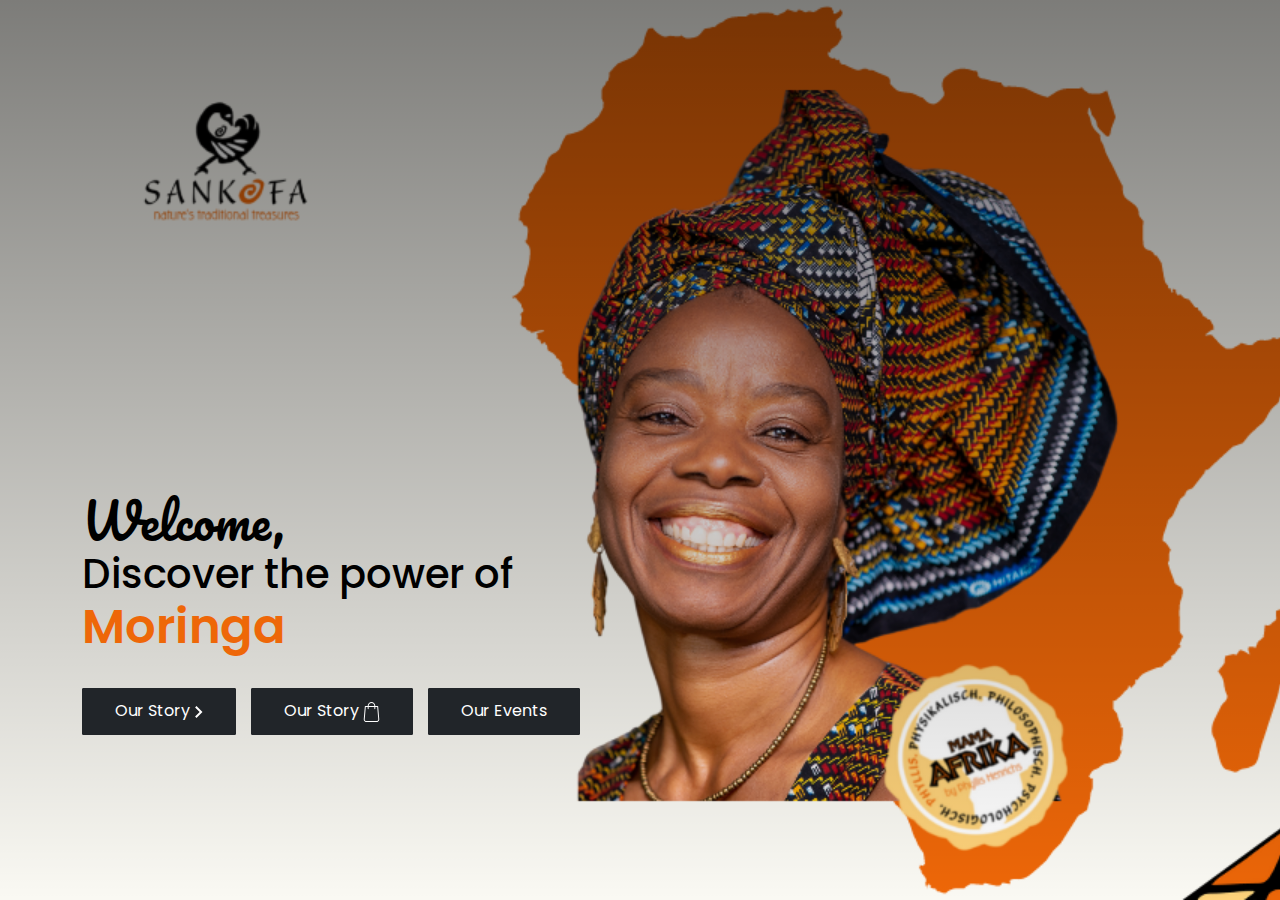
==== index.html @ f8d27d4d "initial commit" ====
<!DOCTYPE html>
<html lang="en">
<head>
    <meta charset="UTF-8">
    <meta http-equiv="X-UA-Compatible" content="IE=edge">
    <meta name="viewport" content="width=device-width, initial-scale=1.0">
    <title>Sankofa</title>
    <!-- boostrap -->
    <link rel="stylesheet" href="assets/css/bootstrap.min.css">

    <!-- Custom style -->
    <link rel="stylesheet" href="assets/css/main.css">
</head>
<body>
    
    <section class="_bgContainer" style="background-image: url(assets/images/SankofaProductBrochure_Moringa.png);">
        <div class="container">
            <div class="row">
                <div class="col-md-8">
                    <div class="_bgContent">
                        <!-- <div class="_bgLogo">
                            <img src="assets/images/SANKOFA_Elements_202009_LogoBird.png" alt="" class="img-fluid">
                        </div> -->
                        <div class="_bgDetail">
                            <h3>
                                <span>Welcome,</span>
                                Discover the power of <br>
                                <span>Moringa</span>
                            </h3>
                            <div>
                                <a href="our-story.html" class="btn btn-dark">our story <span class="pl-2"><img src="assets/images/svg/arrorright.svg" width="9" alt=""></span></a>
                                <a href="#" class="btn btn-dark">our story <span class="pl-2"><img src="assets/images/svg/basket.svg" width="17" alt=""></span></a>
                                <a href="#" class="btn btn-dark">our events</a>
                            </div>
                        </div>
                    </div>
                </div>
            </div>
        </div>
    </section>



    <script src="assets/js/bootstrap.min.js"></script>
</body>
</html>
---- assets/css/main.css ----
@import url('https://fonts.googleapis.com/css2?family=Pacifico&family=Poppins:wght@200;400&display=swap');
*{
    margin: 0;
    padding: 0;
}

body{
    font-family: 'Poppins', sans-serif;
}
/* Background */

._bgContainer{
    position: relative;
    width: 100%;
    height: 100vh;
    background-repeat: no-repeat;
    background-position: top center;
    background-size: cover;
    overflow: hidden;
}

._bgContainer::after{
    position: absolute;
    content: '';
    background:linear-gradient(rgba(0,0,0,0.5) 0%, rgba(0, 0, 0, 0));
    height: 100%;
    width: 100%;
    top: 0;
    left: 0;
}



._bgContainer ._bgContent{
    position: absolute;
    bottom: 9.5rem;
    z-index: 99;
}

._bgLogo img{
    max-width: 200px;
}

._bgContainer ._bgDetail h3{
    font-size: 2.5rem;
    color: #000;
    margin-bottom: 2rem;
}
._bgDetail h3 span:last-child{
    color: #EE6708;
    font-weight: 600;
}
._bgDetail h3 span{
    font-size: 3rem;
    display: block;
}

._bgDetail h3 span:first-child{
    font-family: 'Pacifico', cursive;
}
.btn-check:focus+.btn, .btn:focus{
    box-shadow: none !important;
}

._bgContainer .btn{
    padding: 0.675rem 2rem;
    text-transform: capitalize;
    border-radius: 1px;
    margin-right: .7rem;
    outline: none;
    margin-bottom: .8rem;
    /* color: #6B4528;
    color: #AABB7A; */
}
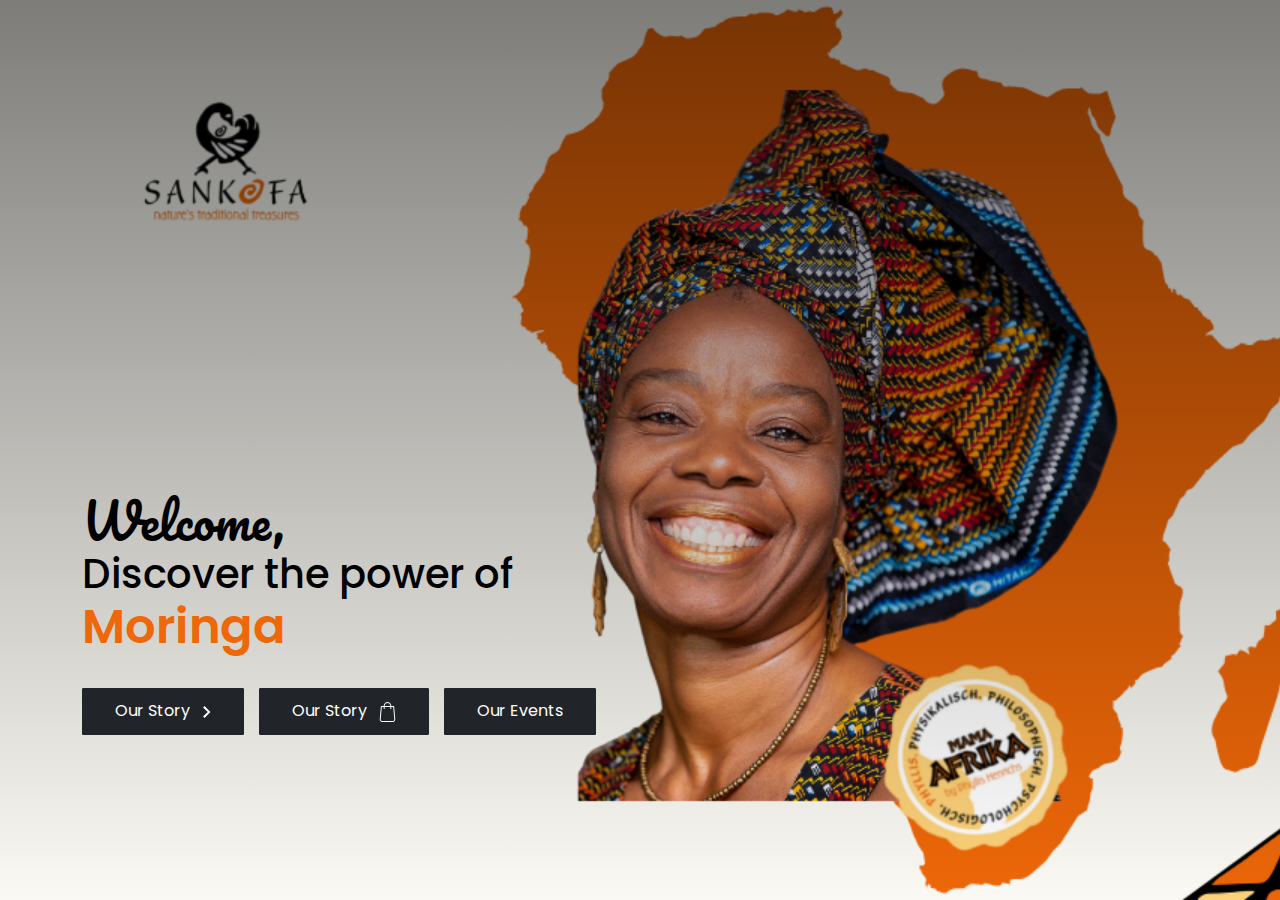
==== commit 3974c848: "landing page" ====
--- a/index.html
+++ b/index.html
@@ -18,9 +18,6 @@
             <div class="row">
                 <div class="col-md-8">
                     <div class="_bgContent">
-                        <!-- <div class="_bgLogo">
-                            <img src="assets/images/SANKOFA_Elements_202009_LogoBird.png" alt="" class="img-fluid">
-                        </div> -->
                         <div class="_bgDetail">
                             <h3>
                                 <span>Welcome,</span>
--- a/assets/css/main.css
+++ b/assets/css/main.css
@@ -7,7 +7,13 @@
 body{
     font-family: 'Poppins', sans-serif;
 }
-/* Background */
+
+.pl-2,
+.px-2 {
+    padding-left: .5rem !important
+}
+
+/* Index Banner */
 
 ._bgContainer{
     position: relative;
@@ -71,4 +77,4 @@
     margin-bottom: .8rem;
     /* color: #6B4528;
     color: #AABB7A; */
-}+} 